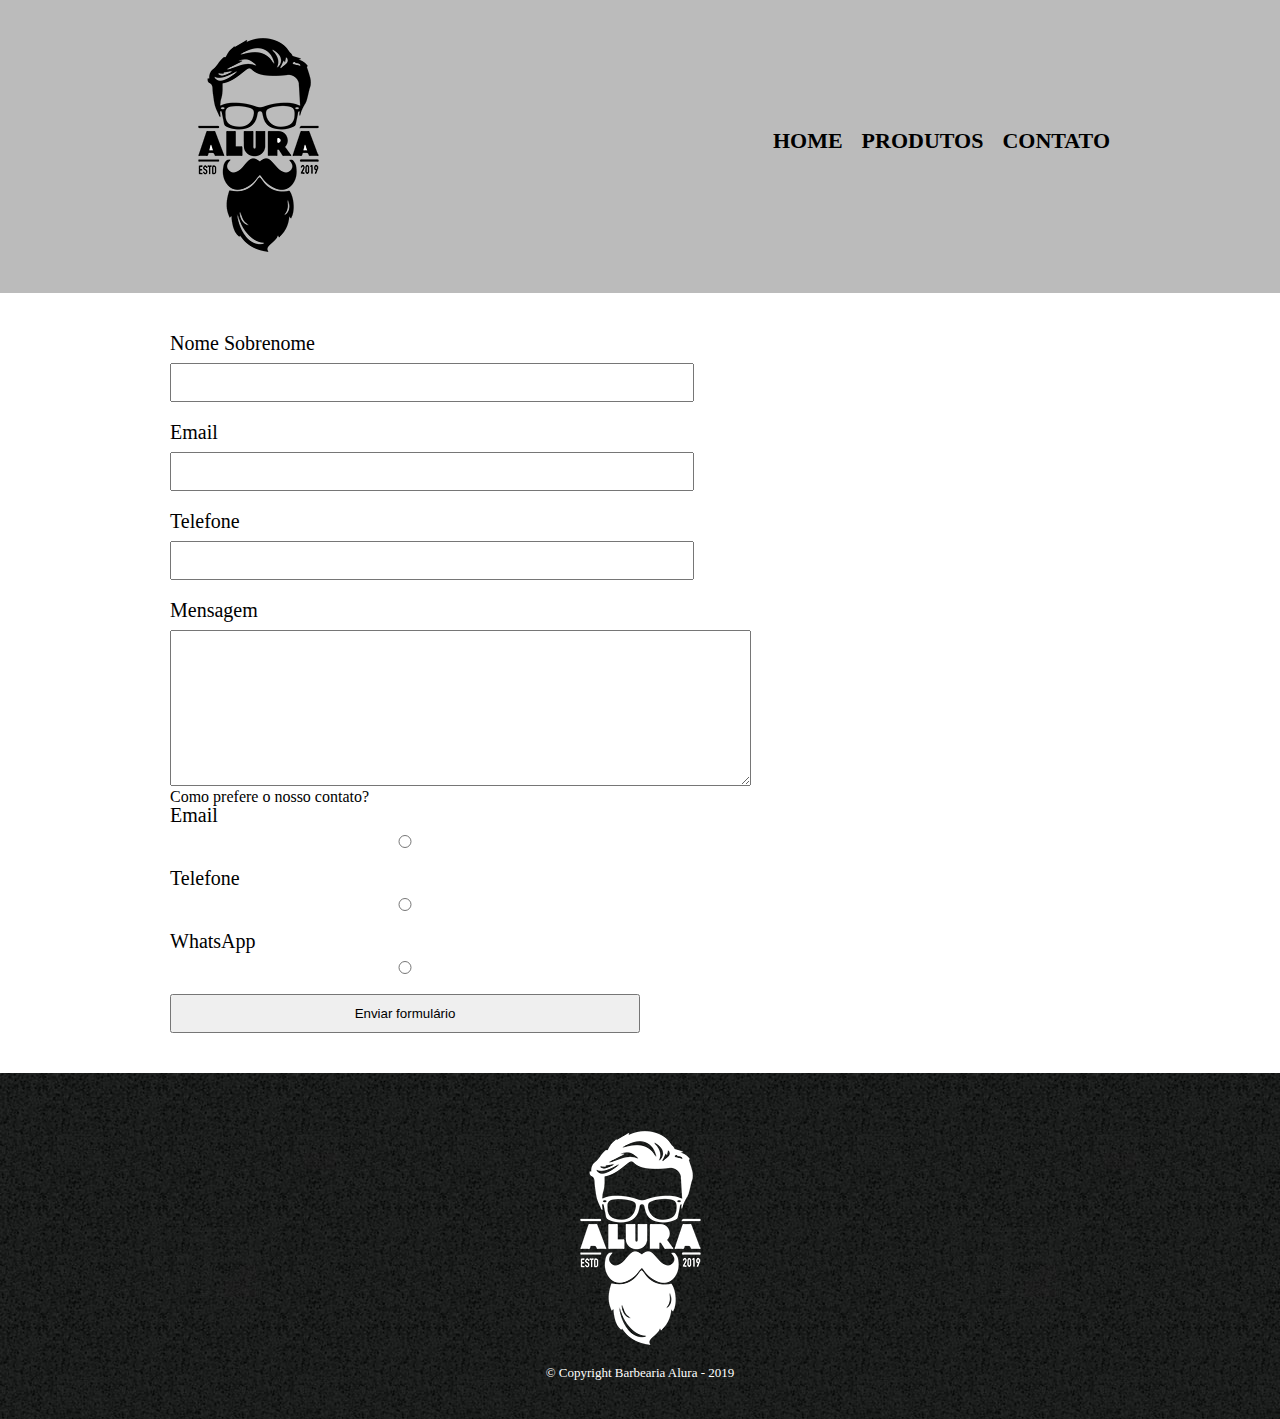
==== contato.html @ f36f3ffd "Capitulo Formulário" ====
<!DOCTYPE html>
<html lang="pt-br">

<head>
    <meta charset="UTF-8">
    <title>Produtos - Barbearia Alura</title>
    <link rel="stylesheet" href="reset.css">
    <link rel="stylesheet" href="style.css">
</head>

<body>
    <header>
        <div class="caixa">
            <h1><img src="logo.png"></h1>
            <nav>
                <ul>
                    <li><a href="index.html">Home</a></li>
                    <li><a href="produtos.html">Produtos</a></li>
                    <li><a href="contato.html">Contato</a></li>
                </ul>
            </nav>
        </div>
    </header>
    <main>
        <form action="">
            <label for="nomesobrenome">Nome Sobrenome</label>
            <input type="text" id="nomesobrenome">

            <label for="email">Email</label>
            <input type="text" id="email">

            <label for="telefone">Telefone</label>
            <input type="text" id="telefone">

            <label for="mensagem">Mensagem</label>
            <textarea cols="70" rows="10" id="mensagem"></textarea>
            <div>
                <p>Como prefere o nosso contato?</p>
                <label for="radio-email">Email</label>
                <input type="radio" name="contato" value="email" id="radio-email">

                <label for="radio-telefone">Telefone</label>
                <input type="radio" name="contato" value="telefone" id="radio-telefone">

                <label for="radio-whatsapp">WhatsApp</label>
                <input type="radio" name="contato" value="whatsapp" id="radio-whatsapp">

                <input type="submit" value="Enviar formulário">
            </div>
        </form>
    </main>
    <footer>
        <img src="logo-branco.png">
        <p class="copyright">&COPY; Copyright Barbearia Alura - 2019</p>
    </footer>
</body>

</html>
---- style.css ----
header{
    background: #BBBBBB;
    padding: 20px 0;
}
.caixa{
    position: relative;
    width: 940px;
    margin: 0 auto;
}
nav{
    position: absolute;
    top: 110px;
    right: 0;
}
nav li {
    display: inline;
    margin: 0 0 0 15px;
}
nav a{
    text-transform: uppercase;
    color: black;
    font-weight: bold;
    font-size: 22px;
    text-decoration: none;
}
nav a:hover{
    color: #c78c19;
    text-decoration: underline;
}
.produtos{
    width: 940px;
    margin: 0 auto;
    padding: 50px 0;
}
.produtos li{
    display: inline-block;
    text-align: center;
    width: 30%;
    vertical-align: top;
    margin: 0 1.5%;
    padding: 30px 20px;
    box-sizing: border-box;
    border: 2px solid #000000;
    border-radius: 10px ;
}
.produtos li:hover{
    border-color: #c78c19;
}
.produtos li:active{
    border-color: #088c19;
}
.produtos li:hover h2{
    font-size: 40px;
}
.produtos h2{
    font-size: 30px;
    font-weight: bold;
}
.produto-descricao{
    font-size: 18px;
}
.produto-preco {
    font-size: 22px;
    font-weight: bold;
    margin: 10px;
}
footer{
    text-align: center;
    background: url(bg.jpg);
    padding: 40px 0;
}
.copyright{
    color: #ffffff;
    font-size: 13px;
    margin-top: 20px 0 0;
}
main{
    width: 940px;
    margin: 0 auto;
}
form{
    margin: 40px 0;
}
form label{
    display: block;
    font-size: 20px;
    margin: 0 0 10px;
}
form input{
    display: block;
    margin: 0 0 20px;
    padding: 10px 25px;
    width: 50%;
}
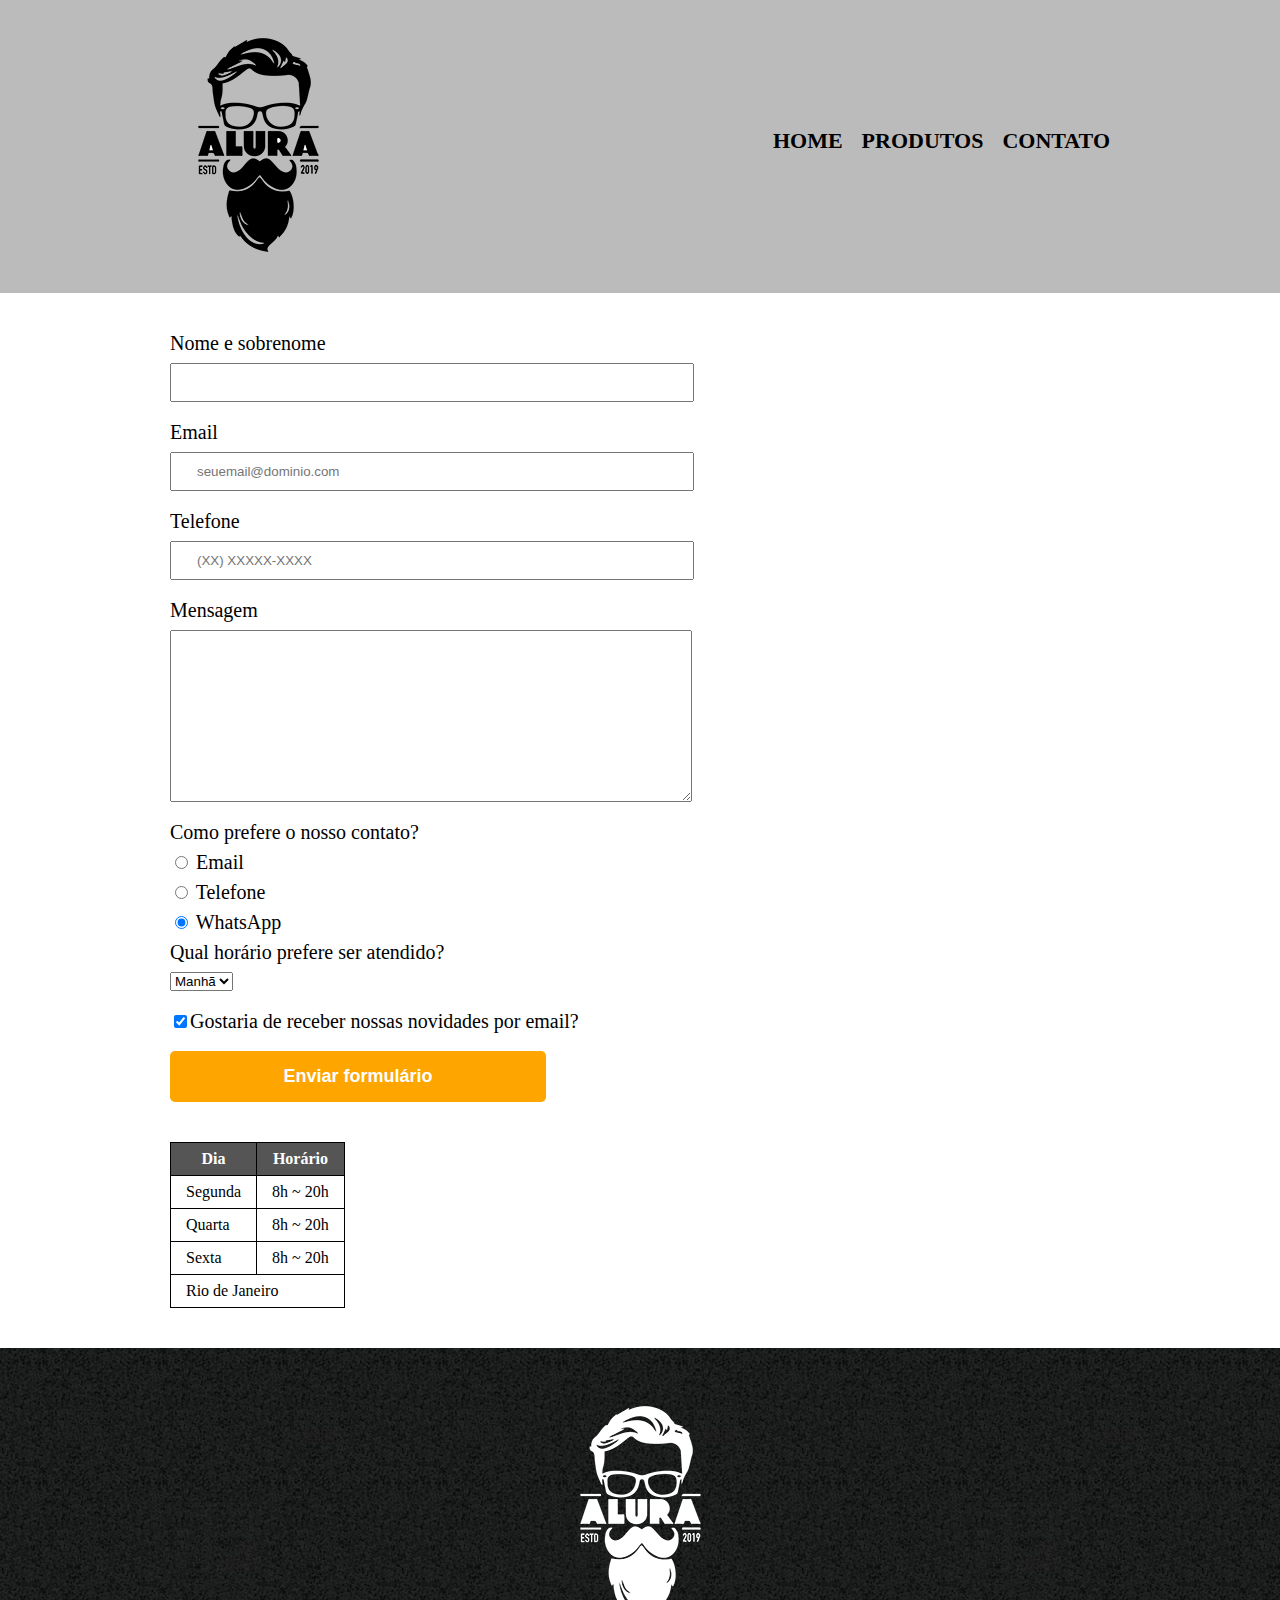
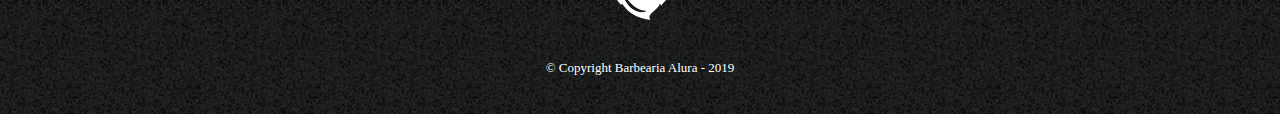
==== commit 61296d60: "Finalização do curso HTML e CSS parte 3" ====
--- a/contato.html
+++ b/contato.html
@@ -1,9 +1,10 @@
 <!DOCTYPE html>
-<html lang="pt-br">
+<html>
 
 <head>
     <meta charset="UTF-8">
-    <title>Produtos - Barbearia Alura</title>
+    <title>Contato - Barbearia Alura</title>
+
     <link rel="stylesheet" href="reset.css">
     <link rel="stylesheet" href="style.css">
 </head>
@@ -11,7 +12,8 @@
 <body>
     <header>
         <div class="caixa">
-            <h1><img src="logo.png"></h1>
+            <h1><img src="logo.png" alt="Logo da Barbearia Alura"></h1>
+
             <nav>
                 <ul>
                     <li><a href="index.html">Home</a></li>
@@ -21,37 +23,77 @@
             </nav>
         </div>
     </header>
+
     <main>
-        <form action="">
-            <label for="nomesobrenome">Nome Sobrenome</label>
-            <input type="text" id="nomesobrenome">
+        <form>
+            <label for="nomesobrenome">Nome e sobrenome</label>
+            <input type="text" id="nomesobrenome" class="input-padrao" required>
 
             <label for="email">Email</label>
-            <input type="text" id="email">
+            <input type="email" id="email" class="input-padrao" required placeholder="seuemail@dominio.com">
 
             <label for="telefone">Telefone</label>
-            <input type="text" id="telefone">
+            <input type="tel" id="telefone" class="input-padrao" required placeholder="(XX) XXXXX-XXXX">
 
             <label for="mensagem">Mensagem</label>
-            <textarea cols="70" rows="10" id="mensagem"></textarea>
-            <div>
-                <p>Como prefere o nosso contato?</p>
-                <label for="radio-email">Email</label>
-                <input type="radio" name="contato" value="email" id="radio-email">
+            <textarea cols="70" rows="10" id="mensagem" class="input-padrao" required></textarea>
 
-                <label for="radio-telefone">Telefone</label>
-                <input type="radio" name="contato" value="telefone" id="radio-telefone">
+            <fieldset>
+                <legend>Como prefere o nosso contato?</legend>
+                <label for="radio-email"><input type="radio" name="contato" value="email" id="radio-email">
+                    Email</label>
 
-                <label for="radio-whatsapp">WhatsApp</label>
-                <input type="radio" name="contato" value="whatsapp" id="radio-whatsapp">
+                <label for="radio-telefone"><input type="radio" name="contato" value="telefone" id="radio-telefone">
+                    Telefone</label>
 
-                <input type="submit" value="Enviar formulário">
-            </div>
+                <label for="radio-whatsapp"><input type="radio" name="contato" value="whatsapp" id="radio-whatsapp"
+                        checked> WhatsApp</label>
+            </fieldset>
+
+            <fieldset>
+                <legend>Qual horário prefere ser atendido?</legend>
+                <select>
+                    <option>Manhã</option>
+                    <option>Tarde</option>
+                    <option>Noite</option>
+                </select>
+            </fieldset>
+
+            <label class="checkbox"><input type="checkbox" checked>Gostaria de receber nossas novidades por
+                email?</label>
+
+            <input type="submit" value="Enviar formulário" class="enviar">
         </form>
+        <table>
+            <thead>
+                <tr>
+                    <th>Dia</th>
+                    <th>Horário</th>
+                </tr>
+            </thead>
+            <tbody>
+                <tr>
+                    <td>Segunda</td>
+                    <td>8h ~ 20h</td>
+                </tr>
+                <tr>
+                    <td>Quarta</td>
+                    <td>8h ~ 20h</td>
+                </tr>
+                <tr>
+                    <td>Sexta</td>
+                    <td>8h ~ 20h</td>
+                </tr>
+                <tr>
+                    <td colspan="5">Rio de Janeiro</td> 
+                </tr>
+            </tbody>
+        </table>
     </main>
+
     <footer>
-        <img src="logo-branco.png">
-        <p class="copyright">&COPY; Copyright Barbearia Alura - 2019</p>
+        <img src="logo-branco.png" alt="Logo da Barbearia Alura">
+        <p class="copyright">&copy; Copyright Barbearia Alura - 2019</p>
     </footer>
 </body>
 
--- a/style.css
+++ b/style.css
@@ -1,94 +1,148 @@
-header{
-    background: #BBBBBB;
-    padding: 20px 0;
+header {
+	background: #BBBBBB;
+	padding: 20px 0;
 }
-.caixa{
-    position: relative;
-    width: 940px;
-    margin: 0 auto;
+
+.caixa {
+	position: relative;
+	width: 940px;
+	margin: 0 auto;
 }
-nav{
-    position: absolute;
-    top: 110px;
-    right: 0;
+
+nav {
+	position: absolute;
+	top: 110px;
+	right: 0;
 }
+
 nav li {
-    display: inline;
-    margin: 0 0 0 15px;
+	display: inline;
+	margin: 0 0 0 15px;
 }
-nav a{
-    text-transform: uppercase;
-    color: black;
+
+nav a {
+	text-transform: uppercase;
+	color: #000000;
+	font-weight: bold;
+	font-size: 22px;
+	text-decoration: none;
+}
+
+nav a:hover {
+	color: #C78C19;
+	text-decoration: underline;
+}
+
+.produtos {
+	width: 940px;
+	margin: 0 auto;
+	padding: 50px 0;
+}
+
+.produtos li {
+	display: inline-block;
+	text-align: center;
+	width: 30%;
+	vertical-align: top;
+	margin: 0 1.5%;
+	padding: 30px 20px;
+	box-sizing: border-box;
+	border: 2px solid #000000;
+	border-radius: 10px;
+}
+
+.produtos li:hover {
+	border-color: #C78C19;
+}
+
+.produtos li:active {
+	border-color: #088C19;	
+}
+
+.produtos li:hover h2 {
+	font-size: 34px;
+}
+
+.produtos h2 {
+	font-size: 30px;
+	font-weight: bold;
+}
+
+.produto-descricao {
+	font-size: 18px;
+}
+
+.produto-preco {
+	font-size: 22px;
+	font-weight: bold;
+	margin-top: 10px;
+}
+
+footer {
+	text-align: center;
+	background: url("bg.jpg");
+	padding: 40px 0;
+}
+
+.copyright {
+	color: #FFFFFF;
+	font-size: 13px;
+	margin: 20px 0 0;
+}
+
+main {
+	width: 940px;
+	margin: 0 auto;
+}
+
+form {
+	margin: 40px 0;
+}
+
+form label, form legend {
+	display:block;
+	font-size: 20px;
+	margin: 0 0 10px;
+}
+
+.input-padrao {
+	display: block;
+	margin: 0 0 20px;
+	padding: 10px 25px;
+	width: 50%;
+}
+
+.checkbox {
+	margin: 20px 0;
+}
+
+.enviar{
+    width:  40%;
+    padding:  15px 0;
+    background: orange;
+    color: white;
     font-weight: bold;
-    font-size: 22px;
-    text-decoration: none;
+    font-size: 18px;
+    border: none;
+    border-radius: 5px;
+    transition: 1s all;
+    cursor: pointer;
 }
-nav a:hover{
-    color: #c78c19;
-    text-decoration: underline;
+
+.enviar:hover{
+    background: darkorange;
+    transform: scale(1.2);
 }
-.produtos{
-    width: 940px;
-    margin: 0 auto;
-    padding: 50px 0;
+table{
+    margin: 20px 0 40px;
 }
-.produtos li{
-    display: inline-block;
-    text-align: center;
-    width: 30%;
-    vertical-align: top;
-    margin: 0 1.5%;
-    padding: 30px 20px;
-    box-sizing: border-box;
-    border: 2px solid #000000;
-    border-radius: 10px ;
-}
-.produtos li:hover{
-    border-color: #c78c19;
-}
-.produtos li:active{
-    border-color: #088c19;
-}
-.produtos li:hover h2{
-    font-size: 40px;
-}
-.produtos h2{
-    font-size: 30px;
+thead{
+    background: #555555;
+    color: white;
     font-weight: bold;
 }
-.produto-descricao{
-    font-size: 18px;
-}
-.produto-preco {
-    font-size: 22px;
-    font-weight: bold;
-    margin: 10px;
-}
-footer{
-    text-align: center;
-    background: url(bg.jpg);
-    padding: 40px 0;
-}
-.copyright{
-    color: #ffffff;
-    font-size: 13px;
-    margin-top: 20px 0 0;
-}
-main{
-    width: 940px;
-    margin: 0 auto;
-}
-form{
-    margin: 40px 0;
-}
-form label{
-    display: block;
-    font-size: 20px;
-    margin: 0 0 10px;
-}
-form input{
-    display: block;
-    margin: 0 0 20px;
-    padding: 10px 25px;
-    width: 50%;
+
+td, th{
+    border: 1px solid #000000;
+    padding: 8px 15px;
 }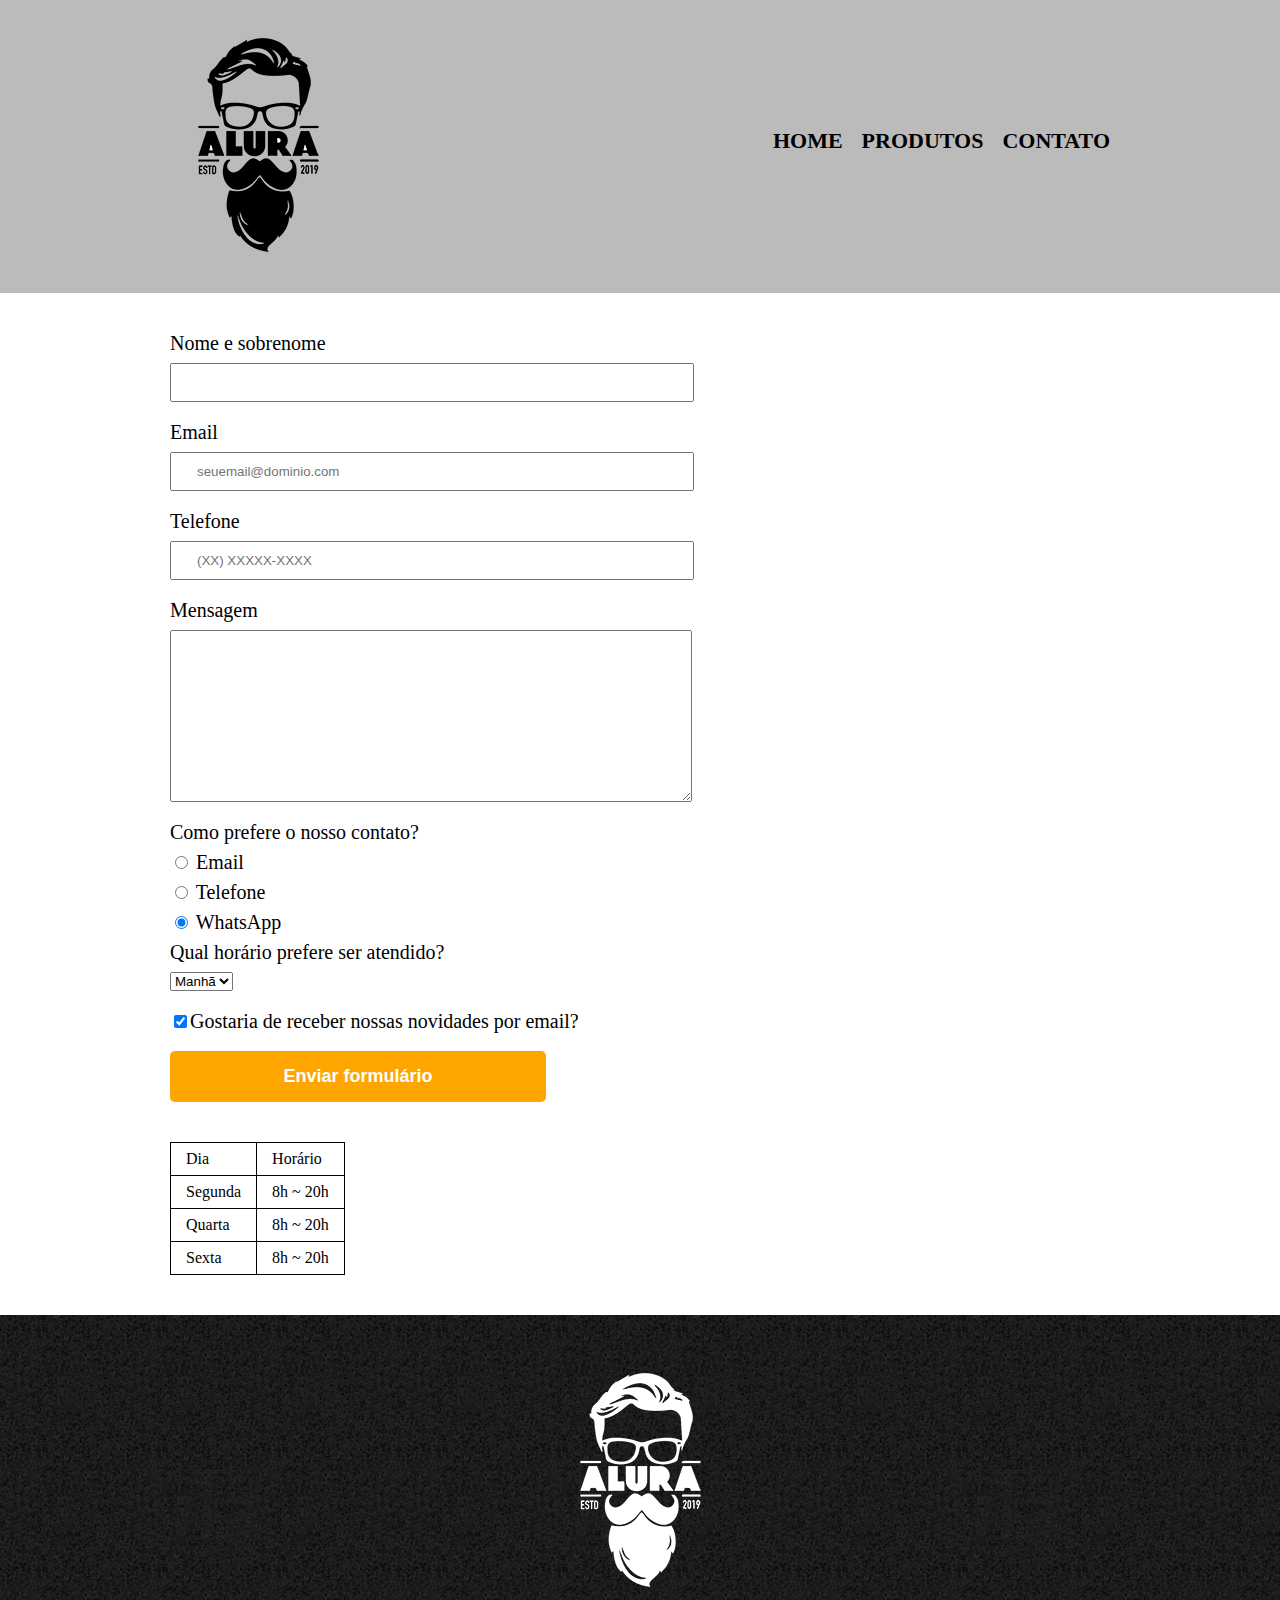
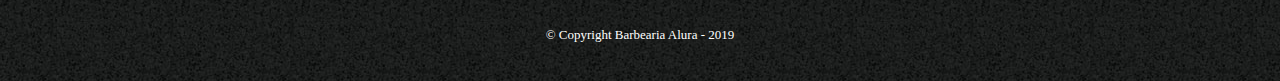
==== commit ac5cb4f1: "HTML5 e CSS3 parte 4 cap1 ok" ====
--- a/contato.html
+++ b/contato.html
@@ -1,100 +1,88 @@
 <!DOCTYPE html>
 <html>
+	<head>
+		<meta charset="UTF-8">
+		<title>Contato - Barbearia Alura</title>
 
-<head>
-    <meta charset="UTF-8">
-    <title>Contato - Barbearia Alura</title>
+		<link rel="stylesheet" href="reset.css">
+		<link rel="stylesheet" href="style.css">
+	</head>
+	<body>
+		<header>
+			<div class="caixa">
+				<h1><img src="logo.png" alt="Logo da Barbearia Alura"></h1>
 
-    <link rel="stylesheet" href="reset.css">
-    <link rel="stylesheet" href="style.css">
-</head>
+				<nav>
+					<ul>
+						<li><a href="index.html">Home</a></li>
+						<li><a href="produtos.html">Produtos</a></li>
+						<li><a href="contato.html">Contato</a></li>
+					</ul>
+				</nav>
+			</div>
+		</header>
 
-<body>
-    <header>
-        <div class="caixa">
-            <h1><img src="logo.png" alt="Logo da Barbearia Alura"></h1>
+		<main>
+			<form>
+				<label for="nomesobrenome">Nome e sobrenome</label>
+				<input type="text" id="nomesobrenome" class="input-padrao" required>
 
-            <nav>
-                <ul>
-                    <li><a href="index.html">Home</a></li>
-                    <li><a href="produtos.html">Produtos</a></li>
-                    <li><a href="contato.html">Contato</a></li>
-                </ul>
-            </nav>
-        </div>
-    </header>
+				<label for="email">Email</label>
+				<input type="email" id="email" class="input-padrao" required placeholder="seuemail@dominio.com">
 
-    <main>
-        <form>
-            <label for="nomesobrenome">Nome e sobrenome</label>
-            <input type="text" id="nomesobrenome" class="input-padrao" required>
+				<label for="telefone">Telefone</label>
+				<input type="tel" id="telefone" class="input-padrao" required placeholder="(XX) XXXXX-XXXX">
 
-            <label for="email">Email</label>
-            <input type="email" id="email" class="input-padrao" required placeholder="seuemail@dominio.com">
+				<label for="mensagem">Mensagem</label>
+				<textarea cols="70" rows="10" id="mensagem" class="input-padrao" required></textarea>
 
-            <label for="telefone">Telefone</label>
-            <input type="tel" id="telefone" class="input-padrao" required placeholder="(XX) XXXXX-XXXX">
+				<fieldset>
+					<legend>Como prefere o nosso contato?</legend>
+					<label for="radio-email"><input type="radio" name="contato" value="email" id="radio-email"> Email</label>
+					
+					<label for="radio-telefone"><input type="radio" name="contato" value="telefone" id="radio-telefone"> Telefone</label>
+					
+					<label for="radio-whatsapp"><input type="radio" name="contato" value="whatsapp" id="radio-whatsapp" checked> WhatsApp</label>
+				</fieldset>
 
-            <label for="mensagem">Mensagem</label>
-            <textarea cols="70" rows="10" id="mensagem" class="input-padrao" required></textarea>
+				<fieldset>
+					<legend>Qual horário prefere ser atendido?</legend>
+					<select>
+						<option>Manhã</option>
+						<option>Tarde</option>
+						<option>Noite</option>
+					</select>
+				</fieldset>
 
-            <fieldset>
-                <legend>Como prefere o nosso contato?</legend>
-                <label for="radio-email"><input type="radio" name="contato" value="email" id="radio-email">
-                    Email</label>
+				<label class="checkbox"><input type="checkbox" checked>Gostaria de receber nossas novidades por email?</label>
 
-                <label for="radio-telefone"><input type="radio" name="contato" value="telefone" id="radio-telefone">
-                    Telefone</label>
+				<input type="submit" value="Enviar formulário" class="enviar">
+			</form>
 
-                <label for="radio-whatsapp"><input type="radio" name="contato" value="whatsapp" id="radio-whatsapp"
-                        checked> WhatsApp</label>
-            </fieldset>
+			<table>
+				<tr>
+					<td>Dia</td>
+					<td>Horário</td>
+				</tr>
+				<tr>
+					<td>Segunda</td>
+					<td>8h ~ 20h</td>
+				</tr>
+				<tr>
+					<td>Quarta</td>
+					<td>8h ~ 20h</td>
+				</tr>
+				<tr>
+					<td>Sexta</td>
+					<td>8h ~ 20h</td>
+				</tr>
+				
+			</table>
+		</main>
 
-            <fieldset>
-                <legend>Qual horário prefere ser atendido?</legend>
-                <select>
-                    <option>Manhã</option>
-                    <option>Tarde</option>
-                    <option>Noite</option>
-                </select>
-            </fieldset>
-
-            <label class="checkbox"><input type="checkbox" checked>Gostaria de receber nossas novidades por
-                email?</label>
-
-            <input type="submit" value="Enviar formulário" class="enviar">
-        </form>
-        <table>
-            <thead>
-                <tr>
-                    <th>Dia</th>
-                    <th>Horário</th>
-                </tr>
-            </thead>
-            <tbody>
-                <tr>
-                    <td>Segunda</td>
-                    <td>8h ~ 20h</td>
-                </tr>
-                <tr>
-                    <td>Quarta</td>
-                    <td>8h ~ 20h</td>
-                </tr>
-                <tr>
-                    <td>Sexta</td>
-                    <td>8h ~ 20h</td>
-                </tr>
-                <tr>
-                    <td colspan="5">Rio de Janeiro</td> 
-                </tr>
-            </tbody>
-        </table>
-    </main>
-
-    <footer>
-        <img src="logo-branco.png" alt="Logo da Barbearia Alura">
-        <p class="copyright">&copy; Copyright Barbearia Alura - 2019</p>
-    </footer>
-</body>
-
+		<footer>
+			<img src="logo-branco.png" alt="Logo da Barbearia Alura">
+			<p class="copyright">&copy; Copyright Barbearia Alura - 2019</p>
+		</footer>
+	</body>
 </html>--- a/style.css
+++ b/style.css
@@ -116,33 +116,64 @@
 	margin: 20px 0;
 }
 
-.enviar{
-    width:  40%;
-    padding:  15px 0;
-    background: orange;
-    color: white;
-    font-weight: bold;
-    font-size: 18px;
-    border: none;
-    border-radius: 5px;
-    transition: 1s all;
-    cursor: pointer;
+.enviar {
+	width:40%;
+	padding: 15px 0;
+	background: orange;
+	color: white;
+	font-weight: bold;
+	font-size: 18px;
+	border: none;
+	border-radius: 5px;
+	transition: 1s all;
+	cursor: pointer;
 }
 
-.enviar:hover{
-    background: darkorange;
-    transform: scale(1.2);
-}
-table{
-    margin: 20px 0 40px;
-}
-thead{
-    background: #555555;
-    color: white;
-    font-weight: bold;
+.enviar:hover {
+	background: darkorange;
+	transform: scale(1.2);
 }
 
-td, th{
-    border: 1px solid #000000;
-    padding: 8px 15px;
+table {
+	margin: 20px 0 40px;
+}
+
+thead {
+	background: #555555;
+	color: white;
+	font-weight: bold;
+}
+
+td, th {
+	border: 1px solid #000000;
+	padding: 8px 15px;
+}
+/* css da página inicial*/
+.banner{
+ width: 100%;
+}
+
+.titulo-principal{
+	text-align: center;
+	font-size: 2em;
+	margin: 0 0 1em;
+	clear: left;
+}
+.principal p{
+	margin:  0 01em;
+}
+.principal strong{
+	font-weight: bold;
+}
+.principal em{
+	font-style: italic;
+}
+
+.utensilios{
+	width: 120px;
+	float: left;
+	margin: 0 20px 20px 0;
+}
+.imagembeneficios{
+	width: 60%;
 }